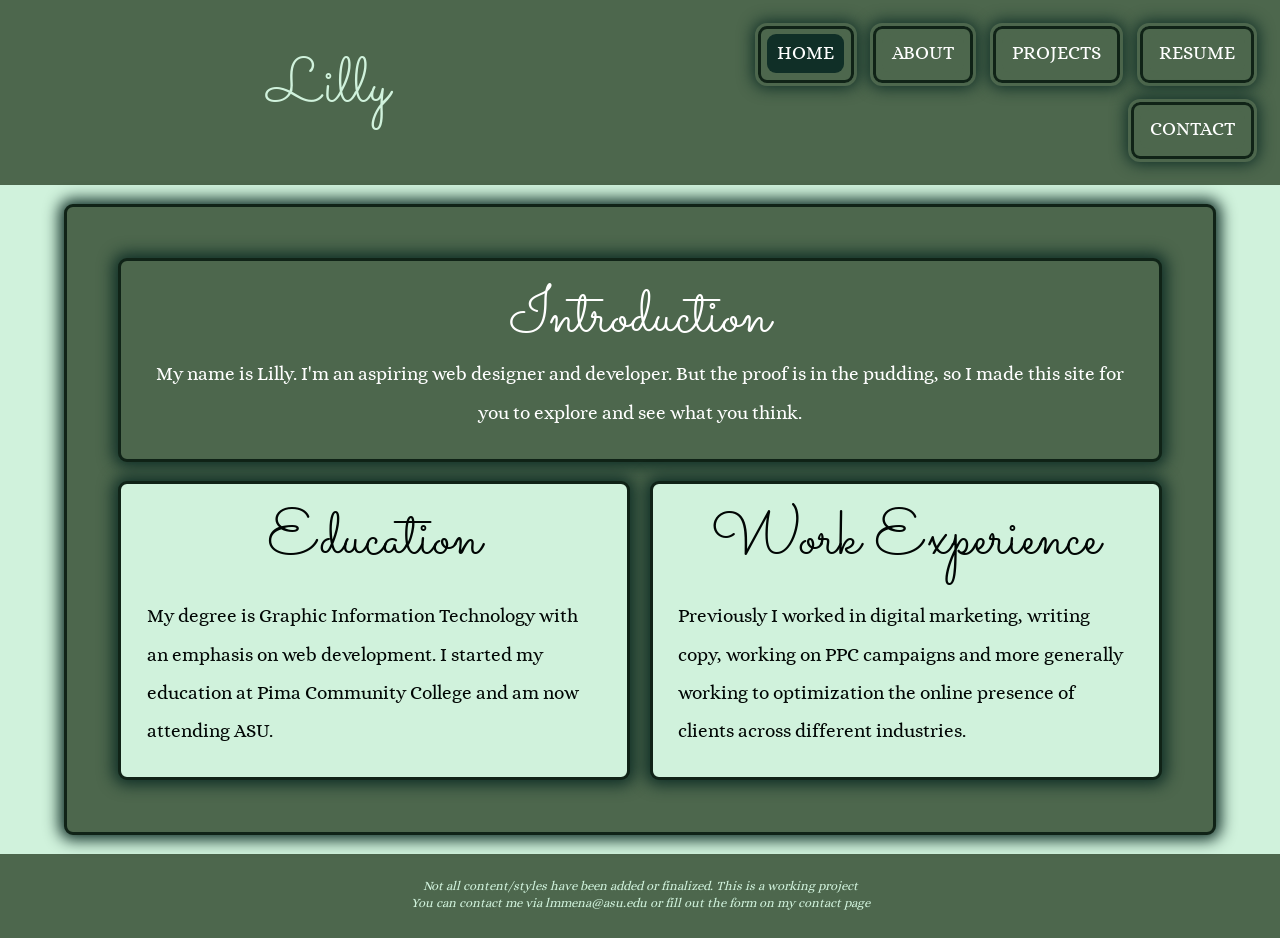
==== index.html @ 5f0e9a6b "I don't know if I put local if I'm posting to github" ====
<!DOCTYPE html>
<html lang="en">

    <head>
        <meta charset="utf-8">
        <meta name="viewport" content="width=device-width, initial-scale=1">
        <title>The obvious hire</title>
        <link rel="preload" href="assets/fonts/alice-regular-webfont.woff2" as="font" type="font/woff2" crossorigin="anonymous">
        <link rel="preload" href="assets/fonts/sacramento-regular-webfont.woff2" as="font" type="font/woff2" crossorigin="anonymous">
        <style>
        

            @font-face {
                font-display:swap;
                font-family: 'alice';
                src: 
                    url("assets/fonts/alice-regular-webfont.woff2") format("woff2"),
                    url("assets/fonts/alice-regular-webfont.woff") format("woff");
                    
                font-weight: 400;
                font-style: normal;

            }




            @font-face {
                font-display:swap;
                font-family: 'sacramento';
                src: 
                    url("assets/fonts/sacramento-regular-webfont.woff2") format("woff2"),
                    url("assets/fonts/sacramento-regular-webfont.woff") format("woff");
                font-weight: 400;
                font-style: normal;
            }

        </style>
        
        <link rel="stylesheet" href="styles.css">
    </head>


    <body>
        <header>

            <div>
                <h1>
                    Lilly
                </h1>  
            </div>

            <nav>
                <ul class="flex_box">
                    <li class="button" ><a aria-current="page" href="#">Home</a></li>
                    <li class="button"><a href="about.html">About</a></li>
                    <li class="button"><a href="projects.html">Projects</a></li> 
                    <li class="button"><a href="resume.html">Resume</a></li>
                    <li class="button"><a href="contact.html"> Contact</a></li>
                </ul>
            </nav>
            
        </header>


        <main>
            <div class="grid-two">
            <section class="hero text-center">
                    <h2>Introduction</h2>
                    <p>My name is Lilly. I'm an aspiring web designer and developer. But the proof is in the pudding, so I made this site for you to explore and see what you think.</p>
            </section>
            
            
            <section class="two-card">
                    <h2>Education</h2>
                    <p>My degree is Graphic Information Technology with an emphasis on web development. I started my education at Pima Community College and am now attending ASU.</p>
            </section>


            <section class="two-card">
                        <h2>Work Experience</h2>
                        <p>Previously I worked in digital marketing, writing copy, working on PPC campaigns and more generally working to optimization the online presence of clients across different industries.
                        </p>
            </section>
            </div>
        </main>


        <footer class="shrink-ln text-center">
             <p>
                Not all content/styles have been added or finalized. This is a working project
            </p>
            <p>
                You can contact me via lmmena@asu.edu or fill out the form on my contact page
            </p>
        </footer>

    </body>


</html>
---- styles.css ----
@layer reset, base, layout, components, utilities, states;







@layer reset {

    html, body, div, span, applet, object, iframe,
    h1, h2, h3, h4, h5, h6, p, blockquote, pre,
    a, abbr, acronym, address, big, cite, code,
    del, dfn, em, img, ins, kbd, q, s, samp,
    small, strike, strong, sub, sup, tt, var,
    b, u, i, center,
    dl, dt, dd, ol, ul, li,
    fieldset, form, label, legend,
    table, caption, tbody, tfoot, thead, tr, th, td,
    article, aside, canvas, details, embed, 
    figure, figcaption, footer, header, hgroup, 
    menu, nav, output, ruby, section, summary,
    time, mark, audio, video {
        margin: 0;
        padding: 0;
        border: 0;
        font-size: 100%;
        font: inherit;
        vertical-align: baseline;
    }
    /* HTML5 display-role reset for older browsers */
    article, aside, details, figcaption, figure, 
    footer, header, hgroup, menu, nav, section {
        display: block;
    }
    body {
        line-height: 1;
    }
    ol, ul {
        list-style: none;
    }
    blockquote, q {
        quotes: none;
    }
    blockquote:before, blockquote:after,
    q:before, q:after {
        content: '';
        content: none;
    }
    table {
        border-collapse: collapse;
        border-spacing: 0;
    }
     *,
        *::before,
        *::after {
            box-sizing: border-box;
        }
}
/* TO DO  */



@layer base{
    :root
    {
        /* color vars */
        --foundation:#102317;
        --primary_color:#102F27;
        --secondary_color:#4D674D;
        --highlight:#D0F2DC;
        --color_pop:#8A5F18;
        --drk: #010604;
        --details:#333333;
        --light:#ffffff;

        /* spacing vars */

        --between: 1em;
        --cushion:clamp(.5rem,2vw,1.6rem);
        /* I think this is dynamic spacing because it's based on the characters that are dynamically sized */
        /* changed cushion to halve it as test */
        --small_cush: clamp(.3rem, 0.5cqw, .6rem);
        /* --three_card_size: clamp(200px, 100%,40em); */

        /* shape var */

        --rounding: 9px;

        /* TEXT-VARS */

        --body_font: 'alice',"Book Antiqua", Baskerville, Palatino, Georgia , serif,  system-ui ;
       
        --header_font: 'sacramento',"Book Antiqua", serif, system-ui;

        /* These aren't that similar to chosen font but there's very little supported scripts, and docs said cursive isn't great alternative (I tried it out of curiosity and it gives me comic sans*/
        --large-header: clamp(2.5rem,7cqw, 4rem);
        --medium-header: clamp(2rem, 6cqw, 3.13rem);
        
        --small-header: clamp(1.75rem, 5cqw, 2.5rem); 
        --body-size:clamp(1rem, 1.5cqw ,1.25rem);
        --footer-size: clamp(.75rem, 1cqw, 1.25rem);

      /* For line height */
        --body_spc:2;
        --headght:1;
        --shrink: 1.3;
        --ft_spc: 1;

    
    }
    
    body{
        background-color:var(--foundation);
        block-size:100vh;
        inline-size:100%;
        display: grid;
        grid-template-columns: 1fr;
        gap:var(--between);
        justify-items: center;
        color:var(--light);
        color:var(--white);
        font-family:var(--body_font);
        font-size: var(--body-size);
        line-height: var(--body_spc);
        
        

    }

    img{
        display:block;
        max-inline-size:100%;
        min-inline-size: 0;
        inline-size: auto;
        object-fit: contain;
        border-radius:var(--rounding);
        align-self: center;
        align-self: center;
        justify-self: center;
    }


    a, footer p{
        font-style: italic;  
        color: inherit;
    }

    h1,h2,h3{
        text-align: center;
        font-family: var(--header_font);
        padding-bottom:var(--small_cush);
        line-height: var(--headght);
        color:inherit;
       
    }
    main > h2{
        color:var(--highlight);
    }

    h1,h2{
        font-size:var(--large-header);
    }

    
    h3{
        font-size:var(--medium-header);
    }
    h4{
        font-family: var(--header_font);
        font-size: var(--small-header);
    }
    

}

@layer layout{
    header, main, footer{
        padding:var(--cushion);
        background:var(--primary_color);
    }

     footer, header{
        color:var(--highlight);
        inline-size:100%;
        /* max-inline-size: 100%; */
    }

    
    
    .flex_box{
        display:flex;
        flex-direction: row;
        gap:var(--between);
        flex-wrap: wrap;
        justify-content: end;
    } 
    /* /* Formats a little differently than two class which is why it's specified here. */
    .grid-one{
        display: grid;
        gap: var(--between);
        grid-template-columns: repeat(1,minmax(0,1fr));
     }
     .one-card,.two-card,.three-card,.resume_card{
        margin-block: var(--between);
     }
      header{
        position:relative;
        display:grid;
        grid-template-columns: repeat(2, minmax(0, 1fr));
        gap:var(--between);
        justify-content: space-between;
        align-items: center;
      
    }

    
     @supports(container-type: inline-size){
        main{
            container-type: inline-size;
        }
        
        /* everything up until this point functions pretty well on small screens naturally, so I decided to 
        leave restructuring for bigger screens and  */
        @container (inline-size > 50em){



            .with-aside{
                display:grid;
                grid-template-columns: 4fr 1fr;
                gap:var(--between);

                place-self: center; } 
        
            
            /* changed grids back to being their own classes */
          
            .grid-two{
                display:grid;
                /* Ensures grid is 100% of it's parent width (section) which is 100% of main which is 90% of body or browser view */
                inline-size:auto;
                /* Changed from auto-fill because I mixed up which one collapses column track */
                grid-template-columns: repeat(2, minmax(0, 1fr)); 
                

                /* Justifies grid-items in their track */
                justify-content: space-between; 
                place-self: center;
                max-block-size: 100%;
                gap:var(--between);
                padding:var(--cushion);
            }

            
        
            
            
            .grid-three{
                display:grid;
                /* Ensures grid is 100% of it's parent width (section) which is 100% of main which is 90% of body or browser view  */
                inline-size:100%;
                margin-inline: auto;
                /* Changed from auto-fill because I mixed up which one collapses column track */
                grid-template-columns: repeat(auto-fit,minmax(min(25em,100%), 1fr));
                /* Justifies grid-items in their track */
                justify-items: center;
                justify-content: center;
                gap:var(--between);
                max-block-size: 100%;
                padding:var(--cushion); }

           
            
             .one-card,.two-card,.three-card,.resume_card{
                    margin-block: 0;
                }

            
        }
     }

   
    

   
    

    main {
        inline-size:90%;
        
        margin:auto;
        container-type: inline-size;

    }
     
        
    
    footer {
        
        display: grid;
        justify-content: center;
        align-content: center;
        line-height: var(--ft_spc);
        font-size: var(--footer-size);
    }
    

     
}



@layer components{
    
    
    section, .three-card,.one-card,.resume_card{
        border-radius: var(--rounding);
    }
    section,.two-card,.resume_card{
        padding:var(--cushion);
    }

    .one-card,.two-card,.three-card,.resume_card{
        background: var(--highlight);
       color: var(--drk);

    }   

    input, textarea, label,nav li{
        border-radius: var(--rounding);
    }
    
    input, textarea {
        padding:var(--cushion);
    }

    .two-card,.three-card,.col_one,.col_two{
        display: grid;
        grid-template-rows: subgrid;
    }


    
    .col_one, .col_two{
        gap:var(--between);
        justify-content: center;
        grid-row: span 3;

    }
    section{
        border: 3px solid var(--color_pop);
        background-color: var(--secondary_color);
        color:var(--light);
       
    }


    .three-card{
        /* Changed width variables to fit into container */
       padding: var(--cushion);
       /* changed cards into subgrid to respect alignment with sibling cards */
       inline-size: 100%;
       place-self: center;
       grid-row: span 3;
       gap:var(--between);
       
    }
    


    .two-card{
        /* made this class because home cards need to fill available width
        and span 2 columns/
       /* changed cards into subgrid to respect alignment with sibling cards */
        gap:1em;
        /* display:grid;
        grid-template-rows: subgrid; */
        /* breaking space convention here because the first card is a bit bare without it */
        grid-row:span 2;
        min-inline-size: 0;
        max-inline-size: 100%;
        inline-size: auto;
    }

    /* I wanted the heading to be aligned center when viewport shrunk and paragraph to be aligned start */
    .two-card >  :first-child{
        align-self: center;
    }
   

    
    .card-shell{
        container-type: inline-size;
        container-name:card_dependency;
    } 

    .contact-card picture , .contact-card img{ 
         inline-size: 300px;
        border-radius: 50%;
    }
    

    
    nav li{
        padding:var(--small_cush);
        outline: 3px solid var(--secondary_color);
        display: inline;
    }
    nav a{
        color:var(--light);
        font-style: normal;
        text-decoration: none;
        text-transform: uppercase;
        background-color: var(--secondary_color);
        padding:10px;
        border-radius: var(--rounding);
    }
   
    
    
    form{
        display:grid;
        gap:var(--between);
        justify-content: center;
    }
    input,textarea, label{
        inline-size: 100%;
        border:none;
    }

    .eyebrow{
        font-style: italic;
        color:var(--details);
    }
    
    

    input[type="submit"]{
        font-size: large;
        font-weight: bold;
        font-family: inherit;
    }
    @supports(container-type: inline-size){
        @container card_dependency (inline-size > 20em){
            .contact-card{
                display:grid;
                grid-template-columns: repeat(auto-fit, minmax(15em,25em));
                inline-size:100%;
                place-self: center;
                /* gap:var(--between); */
                align-items: center;
                justify-items: center;
                justify-content: center;

            } 
        }

    }
    
    
    
  }


@layer utilities{
    .hero{
        grid-column: 1/-1;
        color:var(--light);
    }
    .text-center{
        text-align: center;
    }
    .shrink-ln{
        line-height: var(--shrink);
    }
    .hidden{
        display:none;
    }
    
}


    
@layer states{
    /* hover */
    
    .button:hover{
        background-color: var(--color_pop);
        color:var(--light);
        font-family: inherit;
    }
    
    img:hover{
        transform: scale(1.5,1.5);
    }
     
    /* focus */
    
    input:focus-visible,
    select:focus-visible,
    textarea:focus-visible{
    outline: 3px solid var(--color_pop);
    }
    
    /* active and link focus */
    a[aria-current="page"],a:active,a:focus-visible {
        padding:10px ;
        border-radius: var(--rounding) ;
        background-color: var(--primary_color);    
        outline: none;
        border:none;
    }

 
   
}

   
@media (prefers-color-scheme: light){
    body{
        background-color: var(--highlight);
    }
    header,main,footer{
    background: var(--secondary_color);
}
   
    main,section,nav li{
        border: 3px solid var(--foundation);
        border-radius: var(--rounding);
        box-shadow: 0px 0px 15px 5px var(--primary_color);
    }
}




@media print{
    header,footer,nav{
        display:none;
    }
}
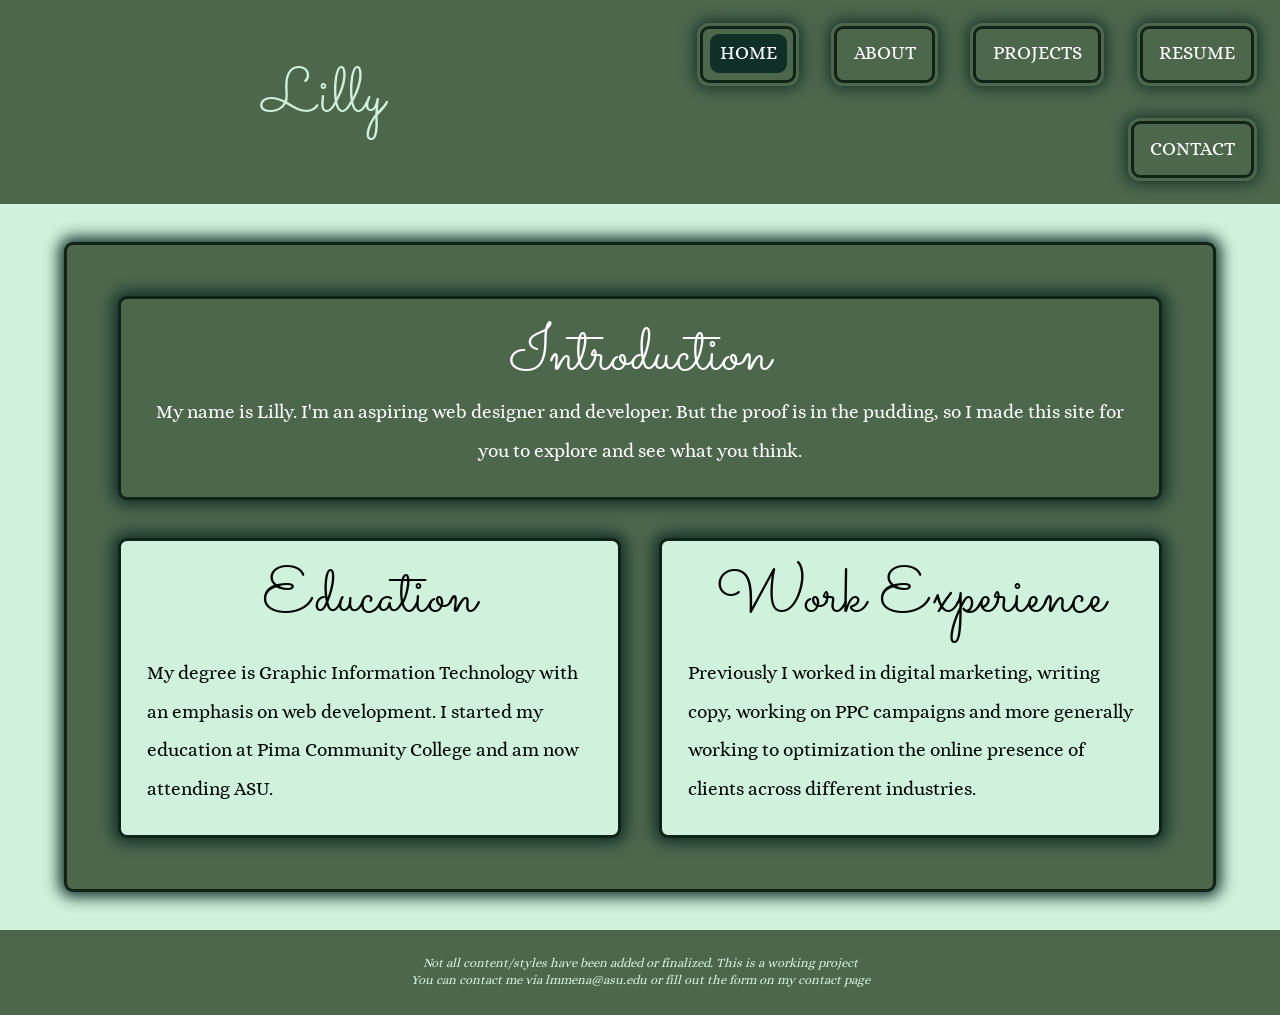
==== commit ea290e80: "done" ====
--- a/index.html
+++ b/index.html
@@ -13,7 +13,7 @@
             @font-face {
                 font-display:swap;
                 font-family: 'alice';
-                src: 
+                src:local("assets/fonts/alice-regular-webfont.woff2"), 
                     url("assets/fonts/alice-regular-webfont.woff2") format("woff2"),
                     url("assets/fonts/alice-regular-webfont.woff") format("woff");
                     
--- a/styles.css
+++ b/styles.css
@@ -56,6 +56,7 @@
         *::after {
             box-sizing: border-box;
         }
+    
 }
 /* TO DO  */
 
@@ -76,7 +77,7 @@
 
         /* spacing vars */
 
-        --between: 1em;
+        --between: 2em;
         --cushion:clamp(.5rem,2vw,1.6rem);
         /* I think this is dynamic spacing because it's based on the characters that are dynamically sized */
         /* changed cushion to halve it as test */
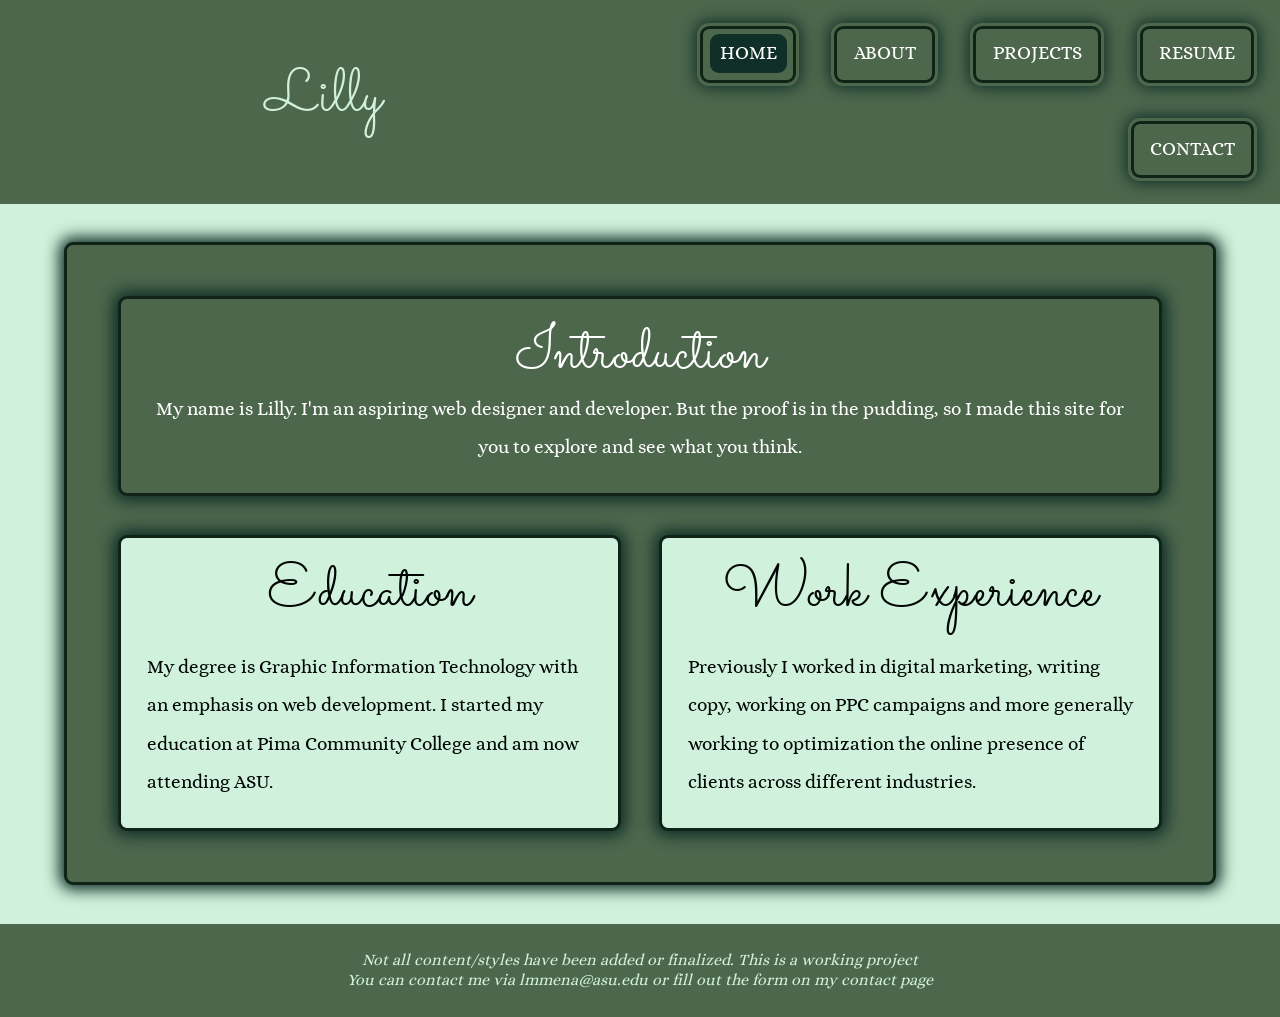
==== commit db432e39: "meta" ====
--- a/index.html
+++ b/index.html
@@ -3,13 +3,18 @@
 
     <head>
         <meta charset="utf-8">
+        <title>Overview of project work, experience,  education and completed project examples</title>
         <meta name="viewport" content="width=device-width, initial-scale=1">
-        <title>The obvious hire</title>
+        <meta name="description" content="Take a look at the very summarized overview of my career, education, and outlook in the name of being a web developer.">
         <link rel="preload" href="assets/fonts/alice-regular-webfont.woff2" as="font" type="font/woff2" crossorigin="anonymous">
         <link rel="preload" href="assets/fonts/sacramento-regular-webfont.woff2" as="font" type="font/woff2" crossorigin="anonymous">
+        <link rel="canonical" href="https://hashtableslasher.github.io/PortfolioSite/index.html">
+        <link rel="stylesheet" href="styles.css">
+        <meta property="og:title" content="Home">
+        <meta property="og:type" content="website">
+        <meta property="og:image" content="assets/profile_card_pic_crop.jpg">
+        <meta property="og:url" content="https://hashtableslasher.github.io/PortfolioSite/index.html">
         <style>
-        
-
             @font-face {
                 font-display:swap;
                 font-family: 'alice';
@@ -21,9 +26,6 @@
                 font-style: normal;
 
             }
-
-
-
 
             @font-face {
                 font-display:swap;
@@ -37,7 +39,7 @@
 
         </style>
         
-        <link rel="stylesheet" href="styles.css">
+        
     </head>
 
 
--- a/styles.css
+++ b/styles.css
@@ -74,6 +74,11 @@
         --drk: #010604;
         --details:#333333;
         --light:#ffffff;
+        --alert:#9d0a14;
+        --reduce_light:#c0c0c0;
+        --reduce_secondary:#6b836b;
+        --reduce_secondarytwo:#506250;
+        --reduce_secondarythree:#343f34;
 
         /* spacing vars */
 
@@ -95,12 +100,14 @@
         --header_font: 'sacramento',"Book Antiqua", serif, system-ui;
 
         /* These aren't that similar to chosen font but there's very little supported scripts, and docs said cursive isn't great alternative (I tried it out of curiosity and it gives me comic sans*/
-        --large-header: clamp(2.5rem,7cqw, 4rem);
+        --largest-header: clamp(2.5rem,7cqw, 4rem);
+        --large-header:clamp(2.25rem,6.5cqw,3.8rem);
+
         --medium-header: clamp(2rem, 6cqw, 3.13rem);
         
         --small-header: clamp(1.75rem, 5cqw, 2.5rem); 
         --body-size:clamp(1rem, 1.5cqw ,1.25rem);
-        --footer-size: clamp(.75rem, 1cqw, 1.25rem);
+        --footer-size: clamp(1rem, 1cqw, 1.25rem);
 
       /* For line height */
         --body_spc:2;
@@ -157,6 +164,8 @@
     }
     main > h2{
         color:var(--highlight);
+    }
+    h1{font-size: var(--largest-header);
     }
 
     h1,h2{
@@ -349,6 +358,10 @@
         grid-row: span 3;
 
     }
+    .col_two a{
+        font-style: italic;
+
+    }
     section{
         border: 3px solid var(--color_pop);
         background-color: var(--secondary_color);
@@ -428,6 +441,8 @@
     input,textarea, label{
         inline-size: 100%;
         border:none;
+        font-size:1.5rem;
+        
     }
 
     .eyebrow{
@@ -435,13 +450,35 @@
         color:var(--details);
     }
     
-    
-
     input[type="submit"]{
-        font-size: large;
+        font-size: 1.25rem;
         font-weight: bold;
         font-family: inherit;
     }
+    input,textarea{
+        font-size: 1rem;
+        font-weight: normal;
+    }
+  
+    label{
+        line-height: 3;
+    }
+    .errors{
+        color:var(--alert);
+        background-color: var(--highlight);
+        border-radius: var(--rounding);
+        padding: var(--small_cush) var(--cushion);
+        
+    }
+    .errors ul{
+        list-style-type: disc;
+        font-size: 1.25rem;
+        background-color: var(--highlight);
+        color:var(--alert);
+        padding: var(--small_cush);
+        line-height: 1.5;
+    }
+    
     @supports(container-type: inline-size){
         @container card_dependency (inline-size > 20em){
             .contact-card{
@@ -479,6 +516,7 @@
         display:none;
     }
     
+    
 }
 
 
@@ -501,7 +539,7 @@
     input:focus-visible,
     select:focus-visible,
     textarea:focus-visible{
-    outline: 3px solid var(--color_pop);
+    outline: 5px solid var(--color_pop);
     }
     
     /* active and link focus */
@@ -533,7 +571,75 @@
     }
 }
 
-
+@media(prefers-contrast: more){
+    section,.two-card,.three-card,input[type="submit"], a,footer, header{
+        background-color: var(--foundation);
+        border:solid 3px yellow;
+        color:yellow
+    }
+    
+
+    label,body,section,form,h1,h2,h3,h4,form, input[type="submit"],.two-card,.three-card,div{
+        color:yellow;
+        background-color: var(--foundation);
+    }
+   
+    
+    input::placeholder,textarea::placeholder{
+        color:var(--details);
+        font:arial;
+    }
+    nav li{
+        border: solid 3px yellow;
+    }
+    a[aria-current="page"],a:active,a:focus-visible {
+        background-color: red;
+    }
+    input:focus-visible,
+    select:focus-visible,
+    textarea:focus-visible{
+    outline: 5px solid red;
+    }
+    
+    
+
+}
+
+@media(prefers-contrast: less){
+    body,section,header,footer, nav a{color:var(--drk);
+    }
+    body{
+        background-color: var(--reduce_secondary);
+    }
+    main,header, footer{
+        background-color: var(--reduce_secondarytwo);
+    }           
+   
+    section,.two-card{
+        background-color: var(--reduce_secondary);
+    }
+    
+    section,nav li{
+        border: 5px solid var(--reduce_secondarythree);
+    }
+    nav a[aria-current="page"],input,textarea{
+        background-color:var(--reduce_light);
+    }
+    nav a {
+        background-color: var(--reduce_secondarytwo);
+    }
+    nav a:focus{
+        border:var(--reduce_light) 5px solid;
+        background-color: var(--reduce_light);
+    }
+    input:focus-visible,
+    select:focus-visible,
+    textarea:focus-visible  {
+    outline: 5px solid var(--details);
+    }
+    
+
+}
 
 
 @media print{
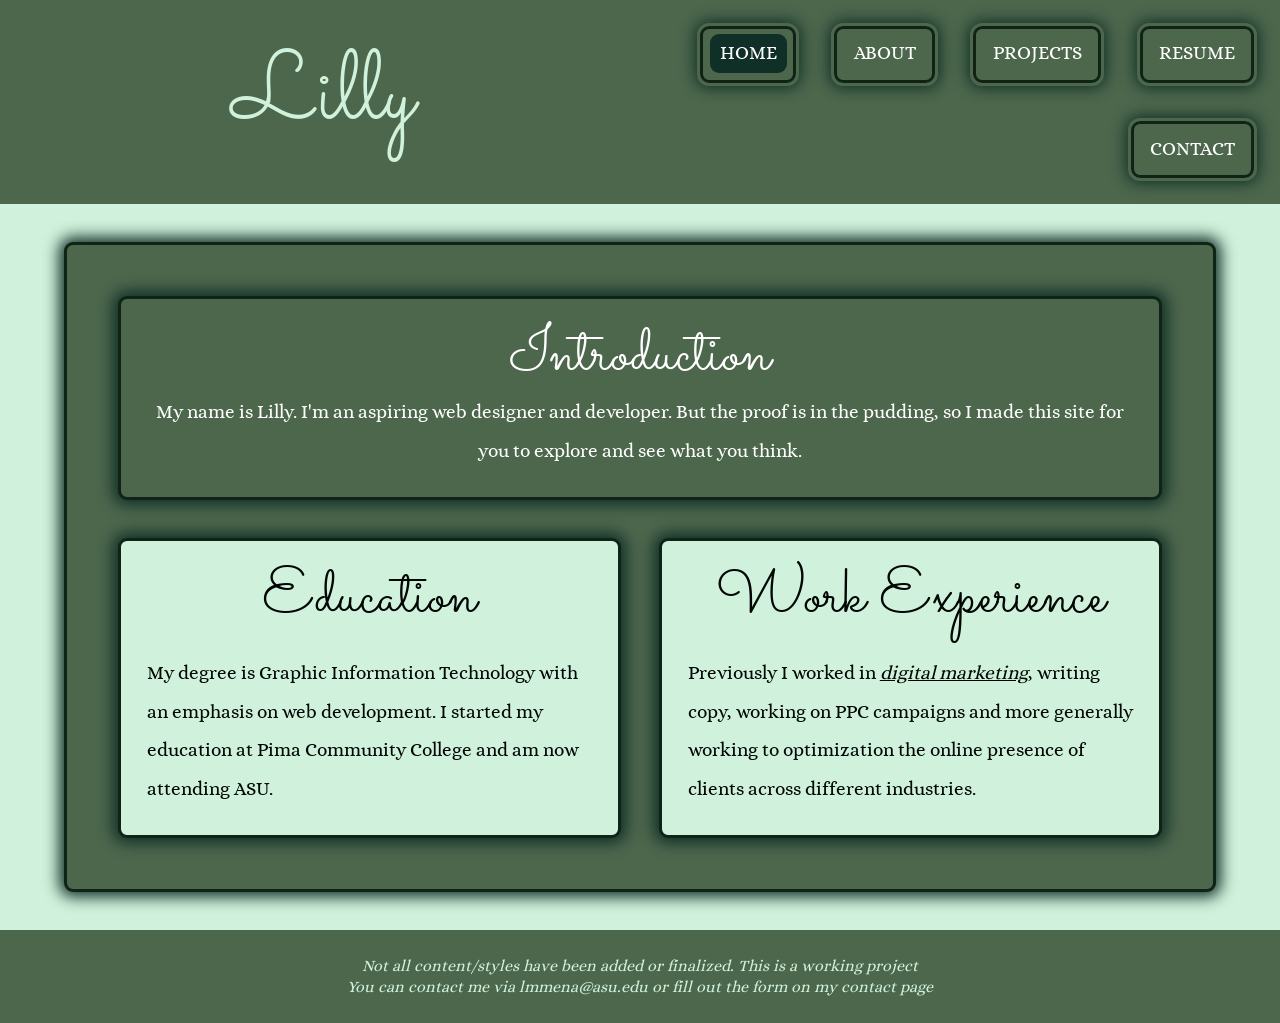
==== commit ecfdb795: "internal link" ====
--- a/index.html
+++ b/index.html
@@ -81,7 +81,7 @@
 
             <section class="two-card">
                         <h2>Work Experience</h2>
-                        <p>Previously I worked in digital marketing, writing copy, working on PPC campaigns and more generally working to optimization the online presence of clients across different industries.
+                        <p>Previously I worked in <a href="resume.html">digital marketing</a>, writing copy, working on PPC campaigns and more generally working to optimization the online presence of clients across different industries.
                         </p>
             </section>
             </div>
--- a/styles.css
+++ b/styles.css
@@ -100,8 +100,8 @@
         --header_font: 'sacramento',"Book Antiqua", serif, system-ui;
 
         /* These aren't that similar to chosen font but there's very little supported scripts, and docs said cursive isn't great alternative (I tried it out of curiosity and it gives me comic sans*/
-        --largest-header: clamp(2.5rem,7cqw, 4rem);
-        --large-header:clamp(2.25rem,6.5cqw,3.8rem);
+        --largest-header: clamp(3rem,12cqw, 6rem);
+        --large-header:clamp(2.25rem,6.5cqw,4rem);
 
         --medium-header: clamp(2rem, 6cqw, 3.13rem);
         
@@ -168,7 +168,7 @@
     h1{font-size: var(--largest-header);
     }
 
-    h1,h2{
+    h2{
         font-size:var(--large-header);
     }
 
@@ -376,7 +376,9 @@
        /* changed cards into subgrid to respect alignment with sibling cards */
        inline-size: 100%;
        place-self: center;
-       grid-row: span 3;
+       grid-row: span 2;
+       justify-content: end;
+       align-items: end;
        gap:var(--between);
        
     }
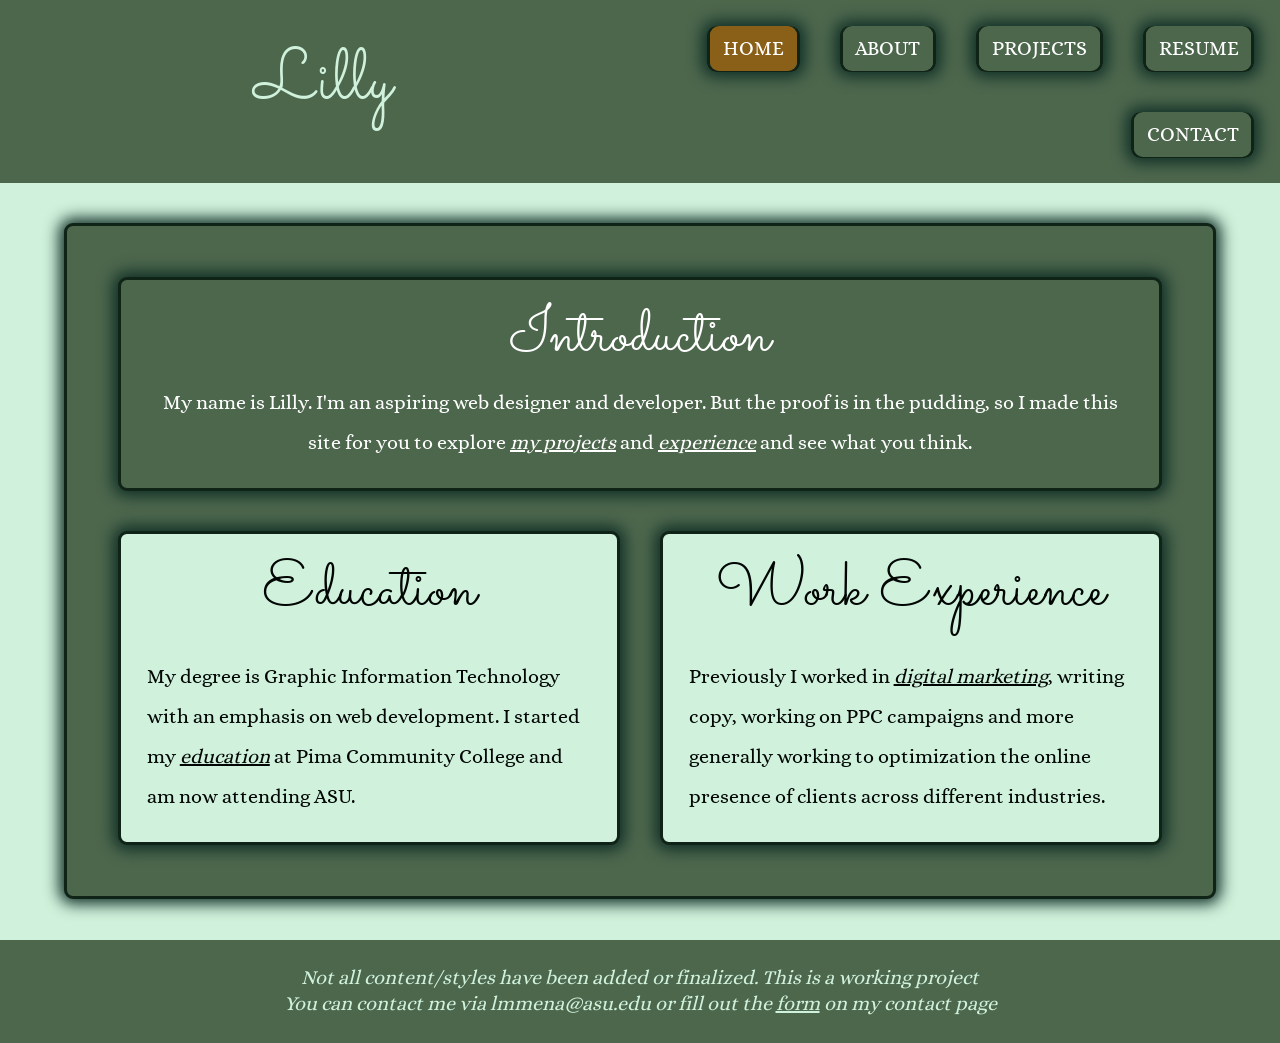
==== commit f8fb6523: "sprint" ====
--- a/index.html
+++ b/index.html
@@ -18,7 +18,7 @@
             @font-face {
                 font-display:swap;
                 font-family: 'alice';
-                src:local("assets/fonts/alice-regular-webfont.woff2"), 
+                src:
                     url("assets/fonts/alice-regular-webfont.woff2") format("woff2"),
                     url("assets/fonts/alice-regular-webfont.woff") format("woff");
                     
@@ -69,13 +69,13 @@
             <div class="grid-two">
             <section class="hero text-center">
                     <h2>Introduction</h2>
-                    <p>My name is Lilly. I'm an aspiring web designer and developer. But the proof is in the pudding, so I made this site for you to explore and see what you think.</p>
+                    <p>My name is Lilly. I'm an aspiring web designer and developer. But the proof is in the pudding, so I made this site for you to explore <a href="projects.html">my projects</a> and <a href="resume.html#experience">experience</a> and see what you think.</p>
             </section>
             
             
             <section class="two-card">
                     <h2>Education</h2>
-                    <p>My degree is Graphic Information Technology with an emphasis on web development. I started my education at Pima Community College and am now attending ASU.</p>
+                    <p>My degree is Graphic Information Technology with an emphasis on web development. I started my <a href="resume.html#education">education</a> at Pima Community College and am now attending ASU.</p>
             </section>
 
 
@@ -93,7 +93,7 @@
                 Not all content/styles have been added or finalized. This is a working project
             </p>
             <p>
-                You can contact me via lmmena@asu.edu or fill out the form on my contact page
+                You can contact me via lmmena@asu.edu or fill out the <a href="contact.html#cnct">form</a> on my contact page
             </p>
         </footer>
 
--- a/styles.css
+++ b/styles.css
@@ -83,10 +83,13 @@
         /* spacing vars */
 
         --between: 2em;
-        --cushion:clamp(.5rem,2vw,1.6rem);
+        
+        --cushion:clamp(1rem,2vw,1.6rem);
+        --imagecush:clamp(.5rem,2vw,1.6rem);
+        
         /* I think this is dynamic spacing because it's based on the characters that are dynamically sized */
         /* changed cushion to halve it as test */
-        --small_cush: clamp(.3rem, 0.5cqw, .6rem);
+        --small_cush: clamp(.8rem, 1vw, .7rem);
         /* --three_card_size: clamp(200px, 100%,40em); */
 
         /* shape var */
@@ -100,14 +103,19 @@
         --header_font: 'sacramento',"Book Antiqua", serif, system-ui;
 
         /* These aren't that similar to chosen font but there's very little supported scripts, and docs said cursive isn't great alternative (I tried it out of curiosity and it gives me comic sans*/
-        --largest-header: clamp(3rem,12cqw, 6rem);
-        --large-header:clamp(2.25rem,6.5cqw,4rem);
-
-        --medium-header: clamp(2rem, 6cqw, 3.13rem);
-        
-        --small-header: clamp(1.75rem, 5cqw, 2.5rem); 
-        --body-size:clamp(1rem, 1.5cqw ,1.25rem);
-        --footer-size: clamp(1rem, 1cqw, 1.25rem);
+        --largest-header: clamp(4.5rem, 4vw, 6.25rem);
+        --large-header: clamp(4rem, 3.5vw, 5.3rem);
+        /* --large-header:3.5vw; */
+
+        --medium-header: clamp(3.5rem, 3vw, 4rem);
+        /* at least 2.5rem */
+        /* max 3.3rem */
+        --small-header: clamp(3rem, 2.5vw, 3.5rem);
+        /* --body-size:1.4vw; */
+        --body-size:clamp(1.25rem,1.5vw,1.56rem);
+    
+
+       
 
       /* For line height */
         --body_spc:2;
@@ -130,7 +138,7 @@
         color:var(--white);
         font-family:var(--body_font);
         font-size: var(--body-size);
-        line-height: var(--body_spc);
+        line-height: 2;
         
         
 
@@ -211,8 +219,9 @@
         gap: var(--between);
         grid-template-columns: repeat(1,minmax(0,1fr));
      }
-     .one-card,.two-card,.three-card,.resume_card{
+     .one-card,.two-card,.three-card,.col_one,.col_two {
         margin-block: var(--between);
+        border-radius: var(--rounding);
      }
       header{
         position:relative;
@@ -239,9 +248,13 @@
             .with-aside{
                 display:grid;
                 grid-template-columns: 4fr 1fr;
+                
                 gap:var(--between);
-
-                place-self: center; } 
+                align-items: stretch;
+                justify-items: stretch; 
+                justify-content: stretch;
+                align-content: stretch;
+            } 
         
             
             /* changed grids back to being their own classes */
@@ -255,9 +268,9 @@
                 
 
                 /* Justifies grid-items in their track */
-                justify-content: space-between; 
-                place-self: center;
-                max-block-size: 100%;
+                justify-content:space-around; 
+                
+                /* max-block-size: 100%; */
                 gap:var(--between);
                 padding:var(--cushion);
             }
@@ -278,11 +291,11 @@
                 justify-content: center;
                 gap:var(--between);
                 max-block-size: 100%;
-                padding:var(--cushion); }
+                padding:var(--imagecush); }
 
            
             
-             .one-card,.two-card,.three-card,.resume_card{
+             .one-card,.two-card,.three-card,.resume_card,.col_one,.col_two{
                     margin-block: 0;
                 }
 
@@ -300,7 +313,6 @@
         inline-size:90%;
         
         margin:auto;
-        container-type: inline-size;
 
     }
      
@@ -312,7 +324,6 @@
         justify-content: center;
         align-content: center;
         line-height: var(--ft_spc);
-        font-size: var(--footer-size);
     }
     
 
@@ -324,14 +335,14 @@
 @layer components{
     
     
-    section, .three-card,.one-card,.resume_card{
+    section, .three-card,.one-card,.resume_card,.site-card{
         border-radius: var(--rounding);
     }
-    section,.two-card,.resume_card{
+    section,.two-card,.resume_card,.site-card{
         padding:var(--cushion);
     }
 
-    .one-card,.two-card,.three-card,.resume_card{
+    .one-card,.two-card,.three-card,.resume_card,.site-card{
         background: var(--highlight);
        color: var(--drk);
 
@@ -350,7 +361,7 @@
         grid-template-rows: subgrid;
     }
 
-
+    
     
     .col_one, .col_two{
         gap:var(--between);
@@ -358,6 +369,7 @@
         grid-row: span 3;
 
     }
+
     .col_two a{
         font-style: italic;
 
@@ -372,13 +384,13 @@
 
     .three-card{
         /* Changed width variables to fit into container */
-       padding: var(--cushion);
+       padding: var(--imagecush);
        /* changed cards into subgrid to respect alignment with sibling cards */
        inline-size: 100%;
        place-self: center;
        grid-row: span 2;
        justify-content: end;
-       align-items: end;
+       align-items: start;
        gap:var(--between);
        
     }
@@ -397,6 +409,12 @@
         min-inline-size: 0;
         max-inline-size: 100%;
         inline-size: auto;
+        
+    }
+    .resume_card{
+        /* max-inline-size: 100%;
+        min-inline-size: 11.2em;
+        inline-size: 100%; */
     }
 
     /* I wanted the heading to be aligned center when viewport shrunk and paragraph to be aligned start */
@@ -408,7 +426,7 @@
     
     .card-shell{
         container-type: inline-size;
-        container-name:card_dependency;
+        container-name: card_dependency;
     } 
 
     .contact-card picture , .contact-card img{ 
@@ -416,21 +434,16 @@
         border-radius: 50%;
     }
     
-
-    
-    nav li{
-        padding:var(--small_cush);
-        outline: 3px solid var(--secondary_color);
-        display: inline;
-    }
     nav a{
+        display:inline;
         color:var(--light);
         font-style: normal;
         text-decoration: none;
+        padding:var(--small_cush);
         text-transform: uppercase;
         background-color: var(--secondary_color);
-        padding:10px;
         border-radius: var(--rounding);
+        
     }
    
     
@@ -526,12 +539,14 @@
 @layer states{
     /* hover */
     
-    .button:hover{
+    input[type="submit"]:hover, input[type="submit"]:active,input[type="submit"]:focus-visible{
         background-color: var(--color_pop);
         color:var(--light);
         font-family: inherit;
-    }
-    
+        transform:scale(1.1);
+        font-size:larger;
+    }
+     
     img:hover{
         transform: scale(1.5,1.5);
     }
@@ -545,13 +560,30 @@
     }
     
     /* active and link focus */
-    a[aria-current="page"],a:active,a:focus-visible {
-        padding:10px ;
-        border-radius: var(--rounding) ;
-        background-color: var(--primary_color);    
+     a[aria-current="page"]{
+        background-color:var(--color_pop);
+    }
+    li:hover,li:has(a:focus), li:has(a:active){
+        transform: scale(1.2);
+    }
+   
+    main a:active,
+    footer a:active,  
+    main a:hover,
+    footer a:hover,
+    main a:focus-visible, 
+    footer a:focus-visible{
+        padding:5px 10px;
+        border-radius: var(--rounding);
+        box-shadow: 0px 0px 11px 5px var(--color_pop); 
         outline: none;
-        border:none;
-    }
+       
+
+    }
+     nav a:active,nav a:focus-visible,nav a:hover{
+        outline: none;
+        background-color: var(--color_pop);
+    } 
 
  
    
@@ -587,10 +619,7 @@
     }
    
     
-    input::placeholder,textarea::placeholder{
-        color:var(--details);
-        font:arial;
-    }
+   
     nav li{
         border: solid 3px yellow;
     }
